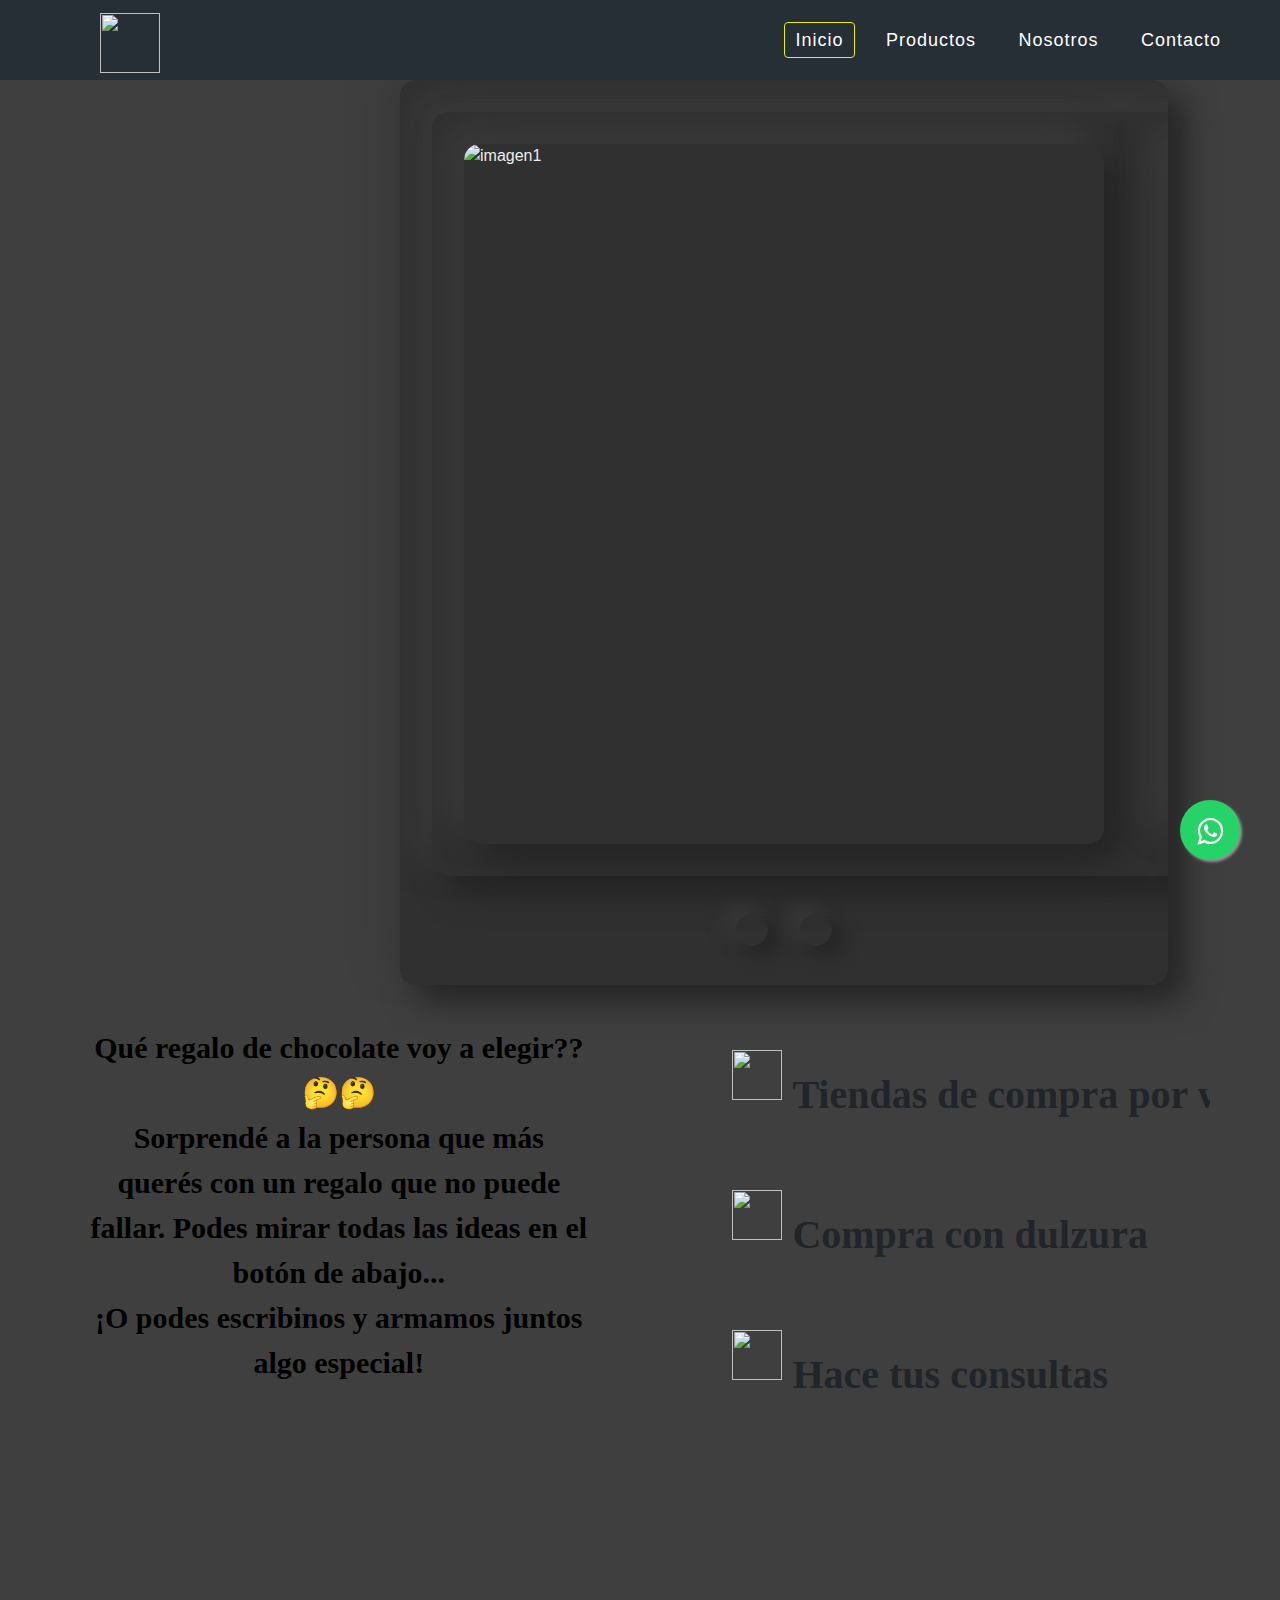
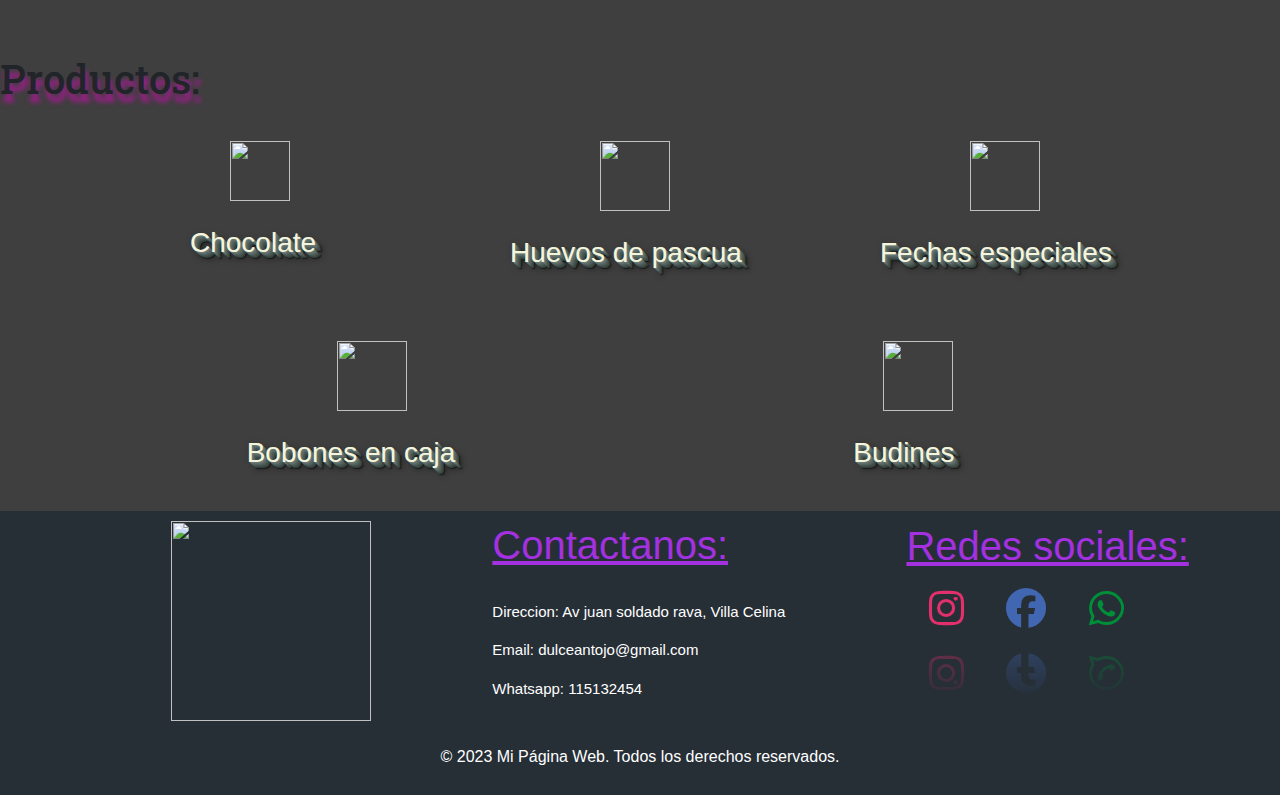
==== index.html @ 8b7032b2 "Nuevo y ultim repositorio, proyecto terminado C54" ====
<!DOCTYPE html>
<html lang="es">
<head>
	<meta charset="UTF-8">
	<meta name="viewport" content="width=device-width, initial-scale=1.0">
	<title>Pagina</title>
	<link rel="stylesheet" href="css/css.css">
	<link rel="stylesheet" href ="css/whatsapp.css.css">
	<script defer src="js/carrousel.js"></script>

	<link href="https://fonts.googleapis.com/css2?family=Roboto+Slab:wght@600;900&display=swap" rel="stylesheet">
	<link rel="stylesheet" href="https://cdn.jsdelivr.net/npm/bootstrap@4.6.2/dist/css/bootstrap.min.css">
  	<link rel="stylesheet" href="https://cdnjs.cloudflare.com/ajax/libs/font-awesome/6.2.1/css/all.min.css"/>
	<link rel="stylesheet" href="/BA/PaginaWeb/">
	
</head>
<body>
		<!--ACA EMPIEZA EL HEADER-->
			<header>
				<nav>
					<input type="checkbox" id="menu"/>
					<label class="label logo">
						<a href="/PaginaWeb/index.html">
							<img src="/PaginaWeb/img/logoDulceAntojo.png" width="60px" height="60px" alt="">
						</a>
					</label>
					<ul class="show">
						<li class="li"><a href="index.html" class="active a">Inicio</a></li>
						<li class="li"><a href="pages/productos.html" class="a">Productos</a></li>
						<li class="li"><a href="pages/nosotros.html" class="a">Nosotros</a></li>
						<li class="li"><a href="pages/contacto.html" class="a">Contacto</a></li>
					</ul>
					<label for="menu" id="icon">
						<i class="fa-solid fa-bars"></i>
					</label>
				</nav>
			</header>
		<!--ACA TERMINA EL HEADER-->

		<!--ACA EMPIEZA EL MAIN-->
		<main>
				<div class="fondo">
					
					<div class="carrousel"> 
						<div class="grande">
							<img src="/PaginaWeb/img/Foto1Carrousel.jpg" alt="imagen1" class="img" width="700px" height="700px">
							<img src="/PaginaWeb/img/Foto2Carrousel.jpg" alt="imagen1" class="img"  width="700px" height="700px">
						</div>

						<ul class="puntos">
							<li class="punto"></li>
							<li class="punto"></li>
						</ul>
					</div>
									
					<!--Cajas con 2 divs-->
					<div class="box__contenedor">
						<!--Primer caja-->
						<div class="box box__texto">
							<p>
								<span>Qué regalo de chocolate voy a elegir??🤔🤔
								<br>Sorprendé a la persona que más querés con un regalo que no puede fallar. Podes mirar todas las ideas en el botón de abajo...
								<br>¡O podes escribinos y armamos juntos algo especial!</span>							
							</p>
						</div>

						<!--Segunda caja-->
						<div class="contenedor__foto">
								<div class="propiedades__box propiedades__box--1">
									<div class="propiedades__foto"> <img src="/PaginaWeb/img/iconoCompras.jpg" alt="" height="50px" width="50px"> </div>
									<div class="propiedades__texto"> Tiendas de compra por whatsapp </div>
								</div>
								<div class="propiedades__box propiedades__box--1">
									<div class="propiedades__foto"> <img src="/PaginaWeb/img/iconoCorazones.png" alt="" height="50px" width="50px"> </div>
									<div class="propiedades__texto"> Compra con dulzura </div>
								</div>
								<div class="propiedades__box propiedades__box--1">
									<div class="propiedades__foto"> <img src="/PaginaWeb/img/iconoConsultas.png" alt="" height="50px" width="50px"> </div>
									<div class="propiedades__texto"> Hace tus consultas </div>
								</div>	
						</div>
					</div>
				</div>	
				<!--Fin de los 2 divs-->


				<!--PRODUCTO CON SUBPRODUCTOS-->
				<div class="producto">
					<h1>Productos:</h1>
				</div>
				<!--Container 1-->
				<div class="container">
					<!--Primeros 3 subproductos-->
					<div class="container__box1">
							<img class="container__box--imagen" src="/PaginaWeb/img/iconoChocolate.png" alt="" height="60px" width="60px">
							<div>
								<a href="#" class="container__box--texto1"><h3 >Chocolate</h3> </a>	
							</div>
					</div>
					<div class="container__box1">
							<img class="container__box--imagen" src="/PaginaWeb/img/iconoHuevoDePascua.png" alt="" height="70px" width="70px">
							<div>
								<a href="#" class="container__box--texto2-3-4"><h3>Huevos de pascua</h3></a>
							</div>		
					</div>
					<div class="container__box1">
							<img class="container__box--imagen" src="/PaginaWeb/img/iconoCalendario.png" alt="" height="70px" width="70px">
							<div>
								<a href="#"class="container__box--texto2-3-4"><h3>Fechas especiales</h3></a>
							</div>
					</div>
				</div>
				<!--Container 2-->
				<div class="container--2">
					<!--2 subproductos-->
					<div class="container__box">
							<img class="container__box--imagen" src="/PaginaWeb/img/iconoBombon.png" alt="" height="70px" width="70px">
							<div>
								<a href="#" class="container__box--texto2-3-4"> <h3>Bobones en caja</h3></a>
							</div>
					</div>
					<div class="container__box">
							<img class="container__box--imagen" src="/PaginaWeb/img/iconoBudin.png" alt="" height="70px" width="70px">
							<div>
								<a href="#" class="container__box--texto5"><h3>Budines</h3></a>
							</div>
					</div>
				</div>
				<!--Fin de los subproductos-->
				
				<!--Link de whatsapp flotante-->
				<link rel="stylesheet" href="https://maxcdn.bootstrapcdn.com/font-awesome/4.5.0/css/font-awesome.min.css">
					<a href="https://api.whatsapp.com/send?phone=5401160186481&text=Buenas,%20quisiera%20mas%20informacion%20acerca%20de%20los%20productos." class="float" target="_blank">
						<i class="fa fa-whatsapp my-float"></i>
					</a>
		</main>
		<!--Termina el main-->


		<!--Aca empieza el footer-->
		<footer>
			<div class="footer">
				<div id="contacto">
					<a href="/PaginaWeb/index.html">
						<img class="logo-footer" src="/PaginaWeb/img/logoDulceAntojo.png" height="200px" width="200px"   alt="" id="logofooter" >
					</a>
				</div>

				<!--Apartado de contacto-->
				<div class="contacto">
					<h1 class="contacto--titulo">Contactanos:</h1>
					<br>
					<p class="contacto--parrafo">Direccion: Av juan soldado rava, Villa Celina</p>
					<p class="contacto--parrafo">Email: dulceantojo@gmail.com</p>
					<p class="contacto--parrafo">Whatsapp: 115132454</p>
				</div>

				<!--Apartado de redes-->
				<div class="redes">
					<h1 class="redes--titulo">Redes sociales:</h1>

					<div class="codetheworld-io">
						<a class="redes--css" href="https://www.instagram.com/dulce_antojo.00/?utm_source=ig_web_button_share_sheet&igshid=OGQ5ZDc2ODk2ZA==" style="--color: #E1306C">
							<i class="fa-brands fa-instagram"></i>
						</a>
						<a class="redes--css" href="https://www.facebook.com/profile.php?id=100071141651571" style="--color: #4267B2">
							<i class="fa-brands fa-facebook-f"></i>
						</a>
						<a class="redes--css" href="https://api.whatsapp.com/send?phone=5401160186481&text=Buenas,%20quisiera%20mas%20informacion%20acerca%20de%20los%20productos." style="--color: #008f39">
							<i class="fa-brands fa-whatsapp"></i>
						</a>
					</div>
				</div>	
			</div>
			<br>
			<div class="copy">
			<p>© 2023 Mi Página Web. Todos los derechos reservados.</p>
			</div>
		</footer>
</body>
</html>
---- css/css.css ----
*{
    padding: 0;
    margin: 0;
    box-sizing: border-box;
    text-decoration: none;
    list-style: none;
}
body{
    font-family: 'Courier New', Courier, monospace;
    overflow-x: hidden;
}

/*Header*/
nav{
    height:80px;
    width: 100%;
    background: #262e36;
    position: fixed;
    z-index: 10;
}

.label.logo{
    font-size: 35px;
    font-weight: bold;
    color: white;
    padding: 0 100px;
    line-height: 80px;
}

nav .show{
    float: right;
    margin-right: 40px;
}

nav .li{
    display: inline-block;
    margin: 0px 8px;
    line-height: 80px;
    letter-spacing: 1px;
}

nav .a{
    color: white;
    font-size: 18px;
    border: 1px solid transparent;
    padding: 7px 10px;
    border-radius: 4px;
}
.a.active,
.a:hover{
    border: 1px solid rgb(236, 236, 9);
    transition: 0.5s;
}

nav #icon {
    float: right;
    color: white;
    font-size: 30px;
    line-height: 80px;
    margin-right: 40px;
    cursor: pointer;
    display: none;
}
#menu{
    display: none;
}
section {
    background: url("//BA/PaginaWeb/img/budin.png") no-repeat;
    background-size: cover;
    height: 100vh;
}
/*Termina el HEADER*/

/* ACA EMPIEZA EL MAIN*/ 
main{
    background-color: rgb(63, 63, 63);
    padding-top: 80px;
    height: 100%;
    width: 100%;
}

/*EMPIEZA CARROUSEL*/
.carrousel { 
    margin-left: 400px;
    width: 60%;
    max-width: 120em;
    padding: 2em;
    color: #ececec;
    transition: all 0.4s ease;
    border-radius: 1em;
    background-color: #303030;
    box-shadow: 1em 1em 2em #242424, -1em -1em 2em #3c3c3c, inset 0 0 0 transparent, inset 0 0 0 transparent;
    overflow: hidden;
}

.carrousel .grande{
    
    width: 200%;
    display: flex;
    flex-flow: row nowrap;
    justify-content: space-between;
    align-items: center;
    color:  #ececec;
    transition: all 0.4s ease;
    border-radius: 1em;
    background-color: #303030;
    box-shadow: 1em 1em 2em #242424, -1em -1em 2em #3c3c3c, inset 0 0 0 transparent, inset 0 0 0 transparent;
    padding: 2em;
    transition: all 0.5s ease;
    transform: translateX(0%);
}

.carrousel .img{
    width: calc( 100% / 2 - 2em);
    min-height: 10vh;
    color: #ececec;
    transition: all 0.4s ease;
    border-radius: 1em;
    background-color: #303030;
    box-shadow: 1em 1em 2em #242424, -1em -1em 2em #3c3c3c, inset 0 0 0 transparent, inset 0 0 0 transparent;
}

.carrousel .puntos{
    width: 100%;
    margin: 1em 0 0;
    padding: 0.4em;
    display: flex;
    flex-flow: row nowrap;
    justify-content: center;
    align-items: center;
}

.carrousel .punto{
    width: 2em;
    height: 2em;
    margin: 1em 1em 0;
    color: #ececec;
    transition: all 0.4s ease;
    border-radius: 1em;
    background-color: #303030;
    box-shadow: 0.6em 0.6em 1.2em #242424, -0.6em -0.6em 1.2em #3c3c3c, inset 0 0 0 transparent, inset 0 0 0 transparent;
}

.carrousel .punto.activo{
    background-color: lightblue;
}
/*TERMINA CARROUSEL*/


/*SECCION DE 2 CAJAS, CONTENEDOR DE LAS CAJAS*/
.box__contenedor{
    display: flex;
    justify-content: space-between;
    flex-direction: row;
    margin: 20px 70px;

}
/*PRIMERA CAJA*/
.box{
    width: 42vw;
    height: 70vh;
    overflow: auto;
    background-image: url(/PaginaWeb/img/divChocolate1.jpeg);
    background-size: cover;
    
}

.box__texto{
    padding: 20px;
    font-family:Georgia, 'Times New Roman', Times, serif;
    font-size: 30px;
    color: rgb(0, 0, 0);
    text-align: center;
    font-weight:bold;
}

/* SEGUNDA CAJA*/
.contenedor__foto{
    width: 42vw;
    height: 70vh;
    overflow: auto;
    background-image: url(/PaginaWeb/img/divChocolate2.jpeg);
    background-size: cover;
    display: flex;
    flex-direction: column;
}
.propiedades__box{  
    height: 120px;
    width: 300px;
    margin-top: 20px;
    margin-left: 50px;
}


.propiedades__foto{
    width: max-content;
    height: max-content;
    top: 25px;
    left: 10px;
    position: relative;
    display: flex;
    flex-direction: row;
}

.propiedades__texto{
    width: max-content;
    height: max-content;
    font-family: 'Dela Gothic One', cursive;
    font-size: 40px;
    font-weight:bolder;
    position: relative;
    top: -10px;
    left: 70px;
    overflow:auto;
    display: flex;
    flex-direction: row;
}

/*PRODUCTO CON SUBPRODUCTOS*/

/*Contenedor UNO*/
.container{
    display: flex;
    flex-direction: row;
    position: relative;
    list-style: none;
    justify-content: space-around;
}

/*Contenedor DOS*/
.container--2 {
    display: flex;
    flex-direction: row;
    position: relative;
    justify-content: space-evenly;
    list-style: none;
    
}

/*CAJAS*/
.container__box {
    width: 300px;
    height: 180px;
    margin: 20px;
    margin-left: 40px;
    position: relative;
    font-family: 'Roboto Mono', monospace;
    font-family: 'Roboto Slab', serif;
    
}

.container__box1 {
    width: 300px;
    height: 180px;
    position: relative;
    font-family: 'Roboto Mono', monospace;
    font-family: 'Roboto Slab', serif;   
}

.producto{
    width: max-content;
    height: max-content;
    text-shadow: 2px 8px 5px rgb(160, 28, 141);
    font-family: 'Roboto Slab', serif;
}


.container__box--imagen{
    left: 110px;
    top: 30px;
    position: relative;
    display: flex;
}

h3{
    color: beige;
}
.container__box--texto1{
    position: relative;
    font-size: 42px;
    font-family: "Arial Black", Gadget, sans-serif;
    text-shadow: 0px 0px 0 rgb(117,132,129),
    1px 1px 0 rgb(106,121,118),
    2px 2px 0 rgb(95,110,107),
    3px 3px 0 rgb(83,98,95),
    4px 4px 0 rgb(72,87,84),
    5px 5px 0 rgb(61,76,73),
    6px 6px  0 rgb(50,65,62),
    7px 7px 6px rgba(0,0,0,0.7),
    7px 7px 1px rgba(0,0,0,0.5),
    0px 0px 6px rgba(0,0,0,.2);
    text-decoration: none;
    list-style: none;
    left: 70px;
    top: 55px; 
} 
.container__box--texto1 :hover{
    font-size: 30px;
}

.container__box--texto2-3-4{
    position: relative;
    font-size: 42px;
    font-family: "Arial Black", Gadget, sans-serif;
    text-shadow: 0px 0px 0 rgb(117,132,129),
    1px 1px 0 rgb(106,121,118),
    2px 2px 0 rgb(95,110,107),
    3px 3px 0 rgb(83,98,95),
    4px 4px 0 rgb(72,87,84),
    5px 5px 0 rgb(61,76,73),
    6px 6px  0 rgb(50,65,62),
    7px 7px 6px rgba(0,0,0,0.7),
    7px 7px 1px rgba(0,0,0,0.5),
    0px 0px 6px rgba(0,0,0,.2);
    list-style: none;
    text-decoration: none;
    left: 20px;
    top: 55px;
}
.container__box--texto2-3-4 :hover{
    font-size: 30px;   
}
.container__box--texto5{
    position: relative;
    font-size: 42px;
    font-family: "Arial Black", Gadget, sans-serif;
    text-shadow: 0px 0px 0 rgb(117,132,129),
    1px 1px 0 rgb(106,121,118),
    2px 2px 0 rgb(95,110,107),
    3px 3px 0 rgb(83,98,95),
    4px 4px 0 rgb(72,87,84),
    5px 5px 0 rgb(61,76,73),
    6px 6px  0 rgb(50,65,62),
    7px 7px 6px rgba(0,0,0,0.7),
    7px 7px 1px rgba(0,0,0,0.5),
    0px 0px 6px rgba(0,0,0,.2);
    list-style: none; 
    text-decoration: none; 
    left: 80px;
    top: 55px;  
}
.container__box--texto5 :hover{
    font-size: 30px;
}

/*ACA EMPIEZA EL FOOTER*/
footer {
        background: #262e36;
        color: #fff;
        padding: 10px;
        text-align: left;
    }

.footer{
    display: flex;
    justify-content: space-evenly;
    margin-left: 40px;
    width: 100%;
}

.link__footer{
    font-size: 40px;
    color: black;
    text-decoration: none;
    list-style-type: none;
    padding: 0;
    margin-right: left;
}

.espacio1{
    margin-right: 100px;
}
.contacto{
    width: max-content;
    height: max-content;
}

.contacto--titulo{
    font-size: 40px;
    color: rgb(163, 49, 224);
    text-decoration: underline;
}

.redes{
    width: max-content;
    height: max-content;
}
.redes--titulo{
    margin-top: 1px;
    font-size: 40px;
    color: rgb(163, 49, 224);
    text-decoration: underline;
}
.copy{
    position: relative;
    text-align: center;
}
.contacto--parrafo{
    font-size: 15px;
}
footer ul li {
        display: inline;
    }
footer a:hover {
        text-decoration: underline;
    }
.codetheworld-io{
    display: flex;
    flex-direction: row;
}
.redes--css{
    margin: 0 10px;
    border-radius: 50%;
    box-sizing: border-box;
    background-color: #fff;
    width: 60px;
    height: 60px;
    display: flex;
    justify-content: center;
    align-items: center;
    text-decoration: none;
    transition: 0.5s;
    background: rgba(0,0,0,0);
    color: var(--color);
    font-size: 2.5em;
    -webkit-box-reflect: below 5px linear-gradient(to bottom, rgba(0,0,0,0.0), rgba(0,0,0,0.4));
}
.redes--css:hover{
    background-color: var(--color);
    color: #050801;
    box-shadow: 0 0 5px var(--color)
    0 0 25px var(--color)
    0 0 50px var(--color)
    0 0 200px var(--color);
}

   /*DISEÑO RESPONSIVO*/
@media (max-width: 1048px) {
    label.logo {
        font-size: 32px;
        padding-left: 60px;
    }

    nav .show {
    margin-right: 20px;
    }

    nav .a {
        font-size: 17px;
    }
}

@media (max-width: 924px) {
    /*Header*/
    nav #icon {
        display: block;
    }
    body{
        overflow-x: hidden;
        height: 100%;
    }
    .show {
        position: fixed;
        height: 80vh;
        width: 100%;
        background:#272b2f ;
        top: 80px;
        text-align: center;
        transition: all 0.5s;
        left: -100%;
        
    }
    
    #menu:checked~.show {
        margin-left: 100%;
    }
    nav .li{
        display: block;
        margin: 50px 0px;
        line-height: 10px;
    }

    nav .a{
        font-size: 20px;
    }

    .a.active,
    a:hover{
        border: none;
        color: #eeeb27;
    }

    /*Body*/
    *{
        padding: 0;
        margin: 0;
        box-sizing: border-box;
    }

    body{
        background-color: red;
        font-family: 'calibri';
        overflow: none;
    }
    /*Carrousel*/
    .carrousel{
        margin-top: 15px;
        margin-left: 190px;
    }

    .contenedor__foto{
        overflow-x: scroll;
    }

    .carousel-inner img {
        margin-left: 40%;
        width:20vw;
        height: 40vh;
    }
    
    #demo{
        z-index: 1;
    }
    /*Main*/
    main{
        background-color: none;
    }
    /*Producto con subproducto*/
    .box__contenedor{
        margin-top: 20px;
        margin-bottom: 20px;
    }
    .box{
        width: 40vw;
        height: 50vh;
    }

    .contenedor__foto{
        width: 40vw;
        height: 50vh;
    }
    /*Wpp flotante*/
    .float{ 
        margin-right: 50px;
       }
    /*Footer*/
    footer{
        background-color: rgba(171, 97, 19, 0.826);
    }

    .redes--titulo{
        margin-top: 1px;
        font-size: 30px;
    }

    .contacto--titulo{
        font-size: 30px;
    }

    .contacto--parrafo{
        font-size: 15px;
    }
    .redes--css{
        height: 40px;
        width: 40px;
    }

   .logo-footer{
    width: 150px;
    height: 150px;
   }
   
}
@media (max-width:300px) {
    label.logo {
        font-size: 18px;
        padding-left: 10px;
    }
    nav #icon {
        padding: 0;
        font-size: 20px;
    }

    .a:hover,
    .a.active {
        border: 1px solid #eeeb27;
    }
   
   
}
---- css/whatsapp.css.css ----
.float{
	position:fixed;
	width:60px;
	height:60px;
	bottom:40px;
	right:40px;
	background-color:#25d366;
	color:#FFF;
	border-radius:50px;
	text-align:center;
	font-size:30px;
	box-shadow: 2px 2px 3px #999;
	z-index:100;
}
.float:hover {
	text-decoration: none;
	color: #25d366;
	background-color:#fff;
}

.my-float{
	margin-top:16px;
}
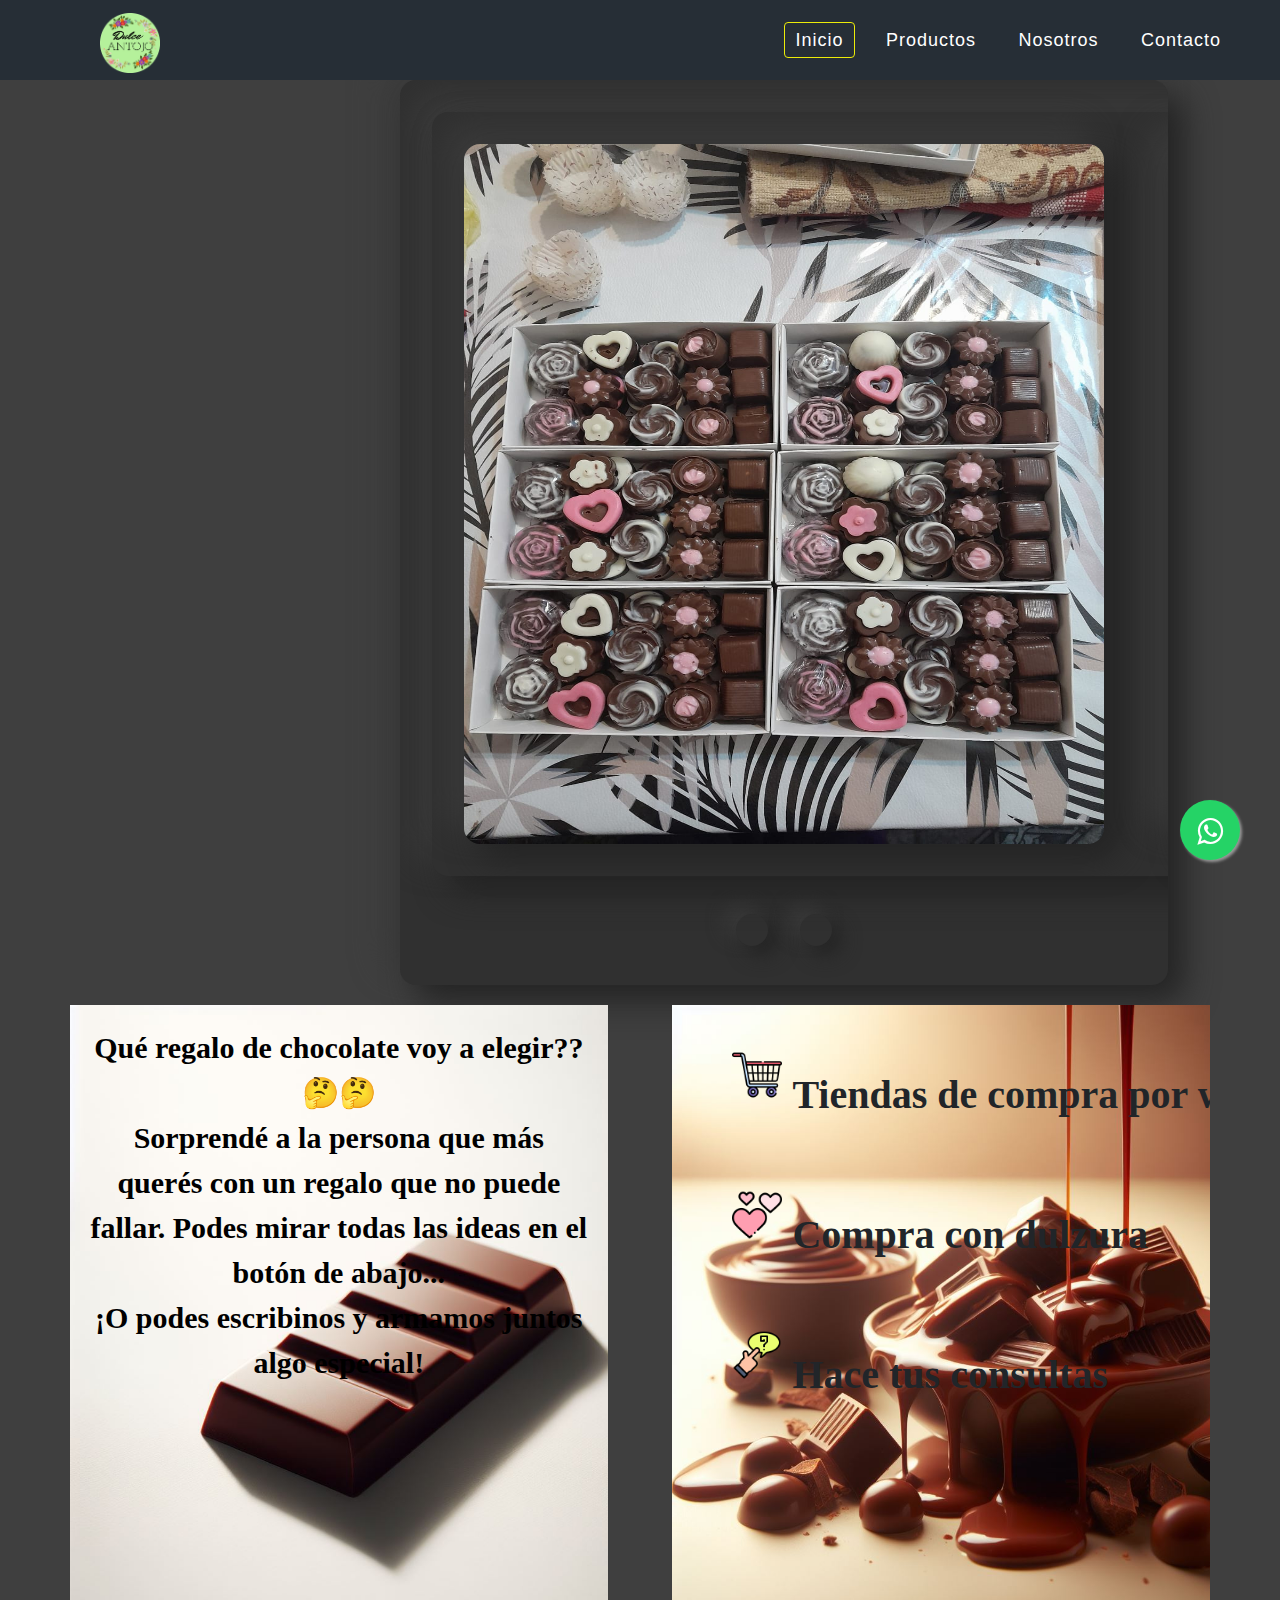
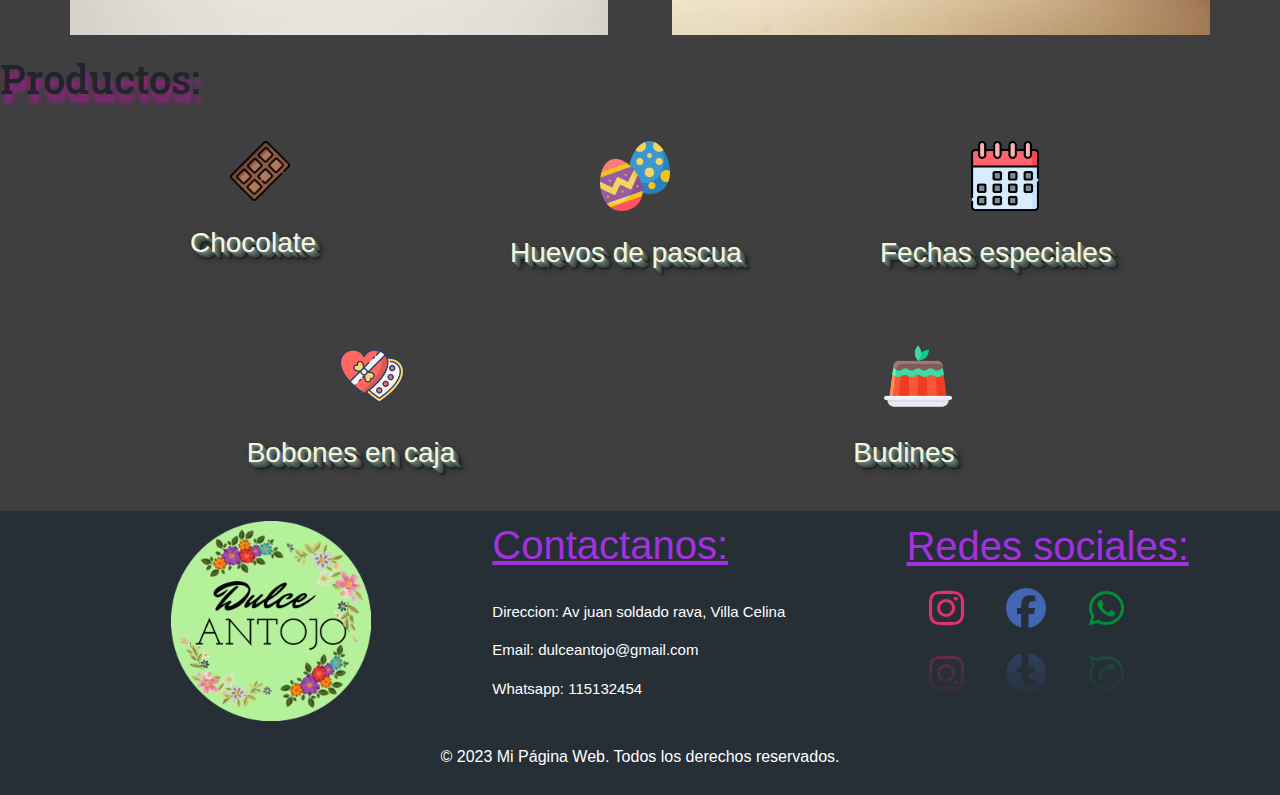
==== commit fe8ab348: "Arreglando errores de links de direccion y imagen" ====
--- a/index.html
+++ b/index.html
@@ -20,8 +20,8 @@
 				<nav>
 					<input type="checkbox" id="menu"/>
 					<label class="label logo">
-						<a href="/PaginaWeb/index.html">
-							<img src="/PaginaWeb/img/logoDulceAntojo.png" width="60px" height="60px" alt="">
+						<a href="index.html">
+							<img src="img/logoDulceAntojo.png" width="60px" height="60px" alt="">
 						</a>
 					</label>
 					<ul class="show">
@@ -43,8 +43,8 @@
 					
 					<div class="carrousel"> 
 						<div class="grande">
-							<img src="/PaginaWeb/img/Foto1Carrousel.jpg" alt="imagen1" class="img" width="700px" height="700px">
-							<img src="/PaginaWeb/img/Foto2Carrousel.jpg" alt="imagen1" class="img"  width="700px" height="700px">
+							<img src="/img/Foto1Carrousel.jpg" alt="imagen1" class="img" width="700px" height="700px">
+							<img src="/img/Foto2Carrousel.jpg" alt="imagen1" class="img"  width="700px" height="700px">
 						</div>
 
 						<ul class="puntos">
@@ -67,15 +67,15 @@
 						<!--Segunda caja-->
 						<div class="contenedor__foto">
 								<div class="propiedades__box propiedades__box--1">
-									<div class="propiedades__foto"> <img src="/PaginaWeb/img/iconoCompras.jpg" alt="" height="50px" width="50px"> </div>
+									<div class="propiedades__foto"> <img src="/img/iconoCompras.jpg" alt="" height="50px" width="50px"> </div>
 									<div class="propiedades__texto"> Tiendas de compra por whatsapp </div>
 								</div>
 								<div class="propiedades__box propiedades__box--1">
-									<div class="propiedades__foto"> <img src="/PaginaWeb/img/iconoCorazones.png" alt="" height="50px" width="50px"> </div>
+									<div class="propiedades__foto"> <img src="/img/iconoCorazones.png" alt="" height="50px" width="50px"> </div>
 									<div class="propiedades__texto"> Compra con dulzura </div>
 								</div>
 								<div class="propiedades__box propiedades__box--1">
-									<div class="propiedades__foto"> <img src="/PaginaWeb/img/iconoConsultas.png" alt="" height="50px" width="50px"> </div>
+									<div class="propiedades__foto"> <img src="/img/iconoConsultas.png" alt="" height="50px" width="50px"> </div>
 									<div class="propiedades__texto"> Hace tus consultas </div>
 								</div>	
 						</div>
@@ -92,19 +92,19 @@
 				<div class="container">
 					<!--Primeros 3 subproductos-->
 					<div class="container__box1">
-							<img class="container__box--imagen" src="/PaginaWeb/img/iconoChocolate.png" alt="" height="60px" width="60px">
+							<img class="container__box--imagen" src="/img/iconoChocolate.png" alt="" height="60px" width="60px">
 							<div>
 								<a href="#" class="container__box--texto1"><h3 >Chocolate</h3> </a>	
 							</div>
 					</div>
 					<div class="container__box1">
-							<img class="container__box--imagen" src="/PaginaWeb/img/iconoHuevoDePascua.png" alt="" height="70px" width="70px">
+							<img class="container__box--imagen" src="/img/iconoHuevoDePascua.png" alt="" height="70px" width="70px">
 							<div>
 								<a href="#" class="container__box--texto2-3-4"><h3>Huevos de pascua</h3></a>
 							</div>		
 					</div>
 					<div class="container__box1">
-							<img class="container__box--imagen" src="/PaginaWeb/img/iconoCalendario.png" alt="" height="70px" width="70px">
+							<img class="container__box--imagen" src="/img/iconoCalendario.png" alt="" height="70px" width="70px">
 							<div>
 								<a href="#"class="container__box--texto2-3-4"><h3>Fechas especiales</h3></a>
 							</div>
@@ -114,13 +114,13 @@
 				<div class="container--2">
 					<!--2 subproductos-->
 					<div class="container__box">
-							<img class="container__box--imagen" src="/PaginaWeb/img/iconoBombon.png" alt="" height="70px" width="70px">
+							<img class="container__box--imagen" src="/img/iconoBombon.png" alt="" height="70px" width="70px">
 							<div>
 								<a href="#" class="container__box--texto2-3-4"> <h3>Bobones en caja</h3></a>
 							</div>
 					</div>
 					<div class="container__box">
-							<img class="container__box--imagen" src="/PaginaWeb/img/iconoBudin.png" alt="" height="70px" width="70px">
+							<img class="container__box--imagen" src="/img/iconoBudin.png" alt="" height="70px" width="70px">
 							<div>
 								<a href="#" class="container__box--texto5"><h3>Budines</h3></a>
 							</div>
@@ -141,8 +141,8 @@
 		<footer>
 			<div class="footer">
 				<div id="contacto">
-					<a href="/PaginaWeb/index.html">
-						<img class="logo-footer" src="/PaginaWeb/img/logoDulceAntojo.png" height="200px" width="200px"   alt="" id="logofooter" >
+					<a href="/index.html">
+						<img class="logo-footer" src="/img/logoDulceAntojo.png" height="200px" width="200px"   alt="" id="logofooter" >
 					</a>
 				</div>
 
--- a/css/css.css
+++ b/css/css.css
@@ -65,7 +65,7 @@
     display: none;
 }
 section {
-    background: url("//BA/PaginaWeb/img/budin.png") no-repeat;
+    background: url("/img/budin.png") no-repeat;
     background-size: cover;
     height: 100vh;
 }
@@ -160,7 +160,7 @@
     width: 42vw;
     height: 70vh;
     overflow: auto;
-    background-image: url(/PaginaWeb/img/divChocolate1.jpeg);
+    background-image: url(/img/divChocolate1.jpeg);
     background-size: cover;
     
 }
@@ -179,7 +179,7 @@
     width: 42vw;
     height: 70vh;
     overflow: auto;
-    background-image: url(/PaginaWeb/img/divChocolate2.jpeg);
+    background-image: url(/img/divChocolate2.jpeg);
     background-size: cover;
     display: flex;
     flex-direction: column;
